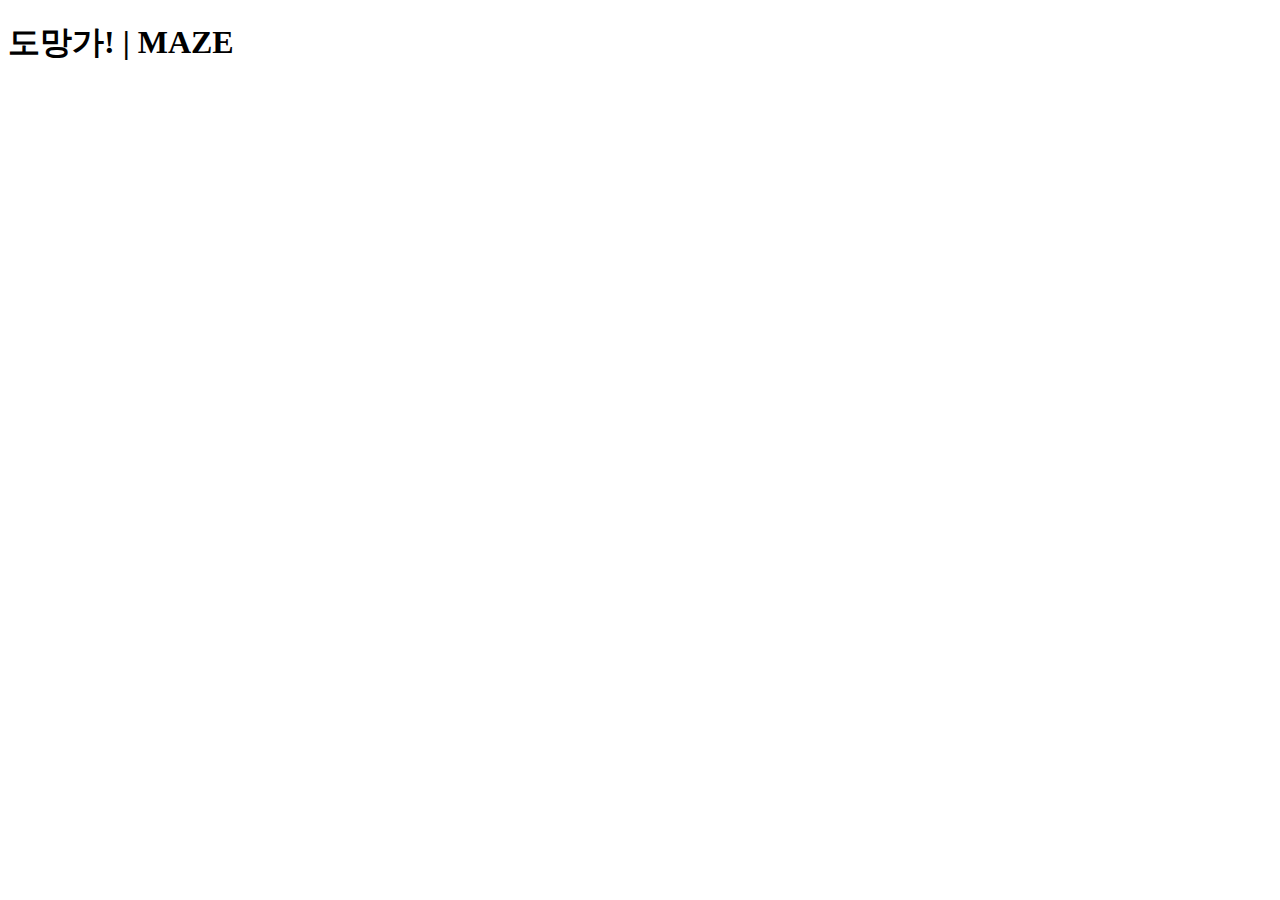
==== index.html @ 481f07fa "Update index.html" ====
<!DOCTYPE html>
<html lang="ko">
<head>
    <meta charset="UTF-8">
    <meta name="viewport" content="width=device-width, initial-scale=1.0">
    <title>도망가! | MAZE</title>
    <link rel="stylesheet" href="styles.css">
</head>
<body>
    <h1>도망가! | MAZE</h1>
    <div id="maze"></div>
    <p id="result"></p>
    <script src="script.js"></script>
</body>
</html>
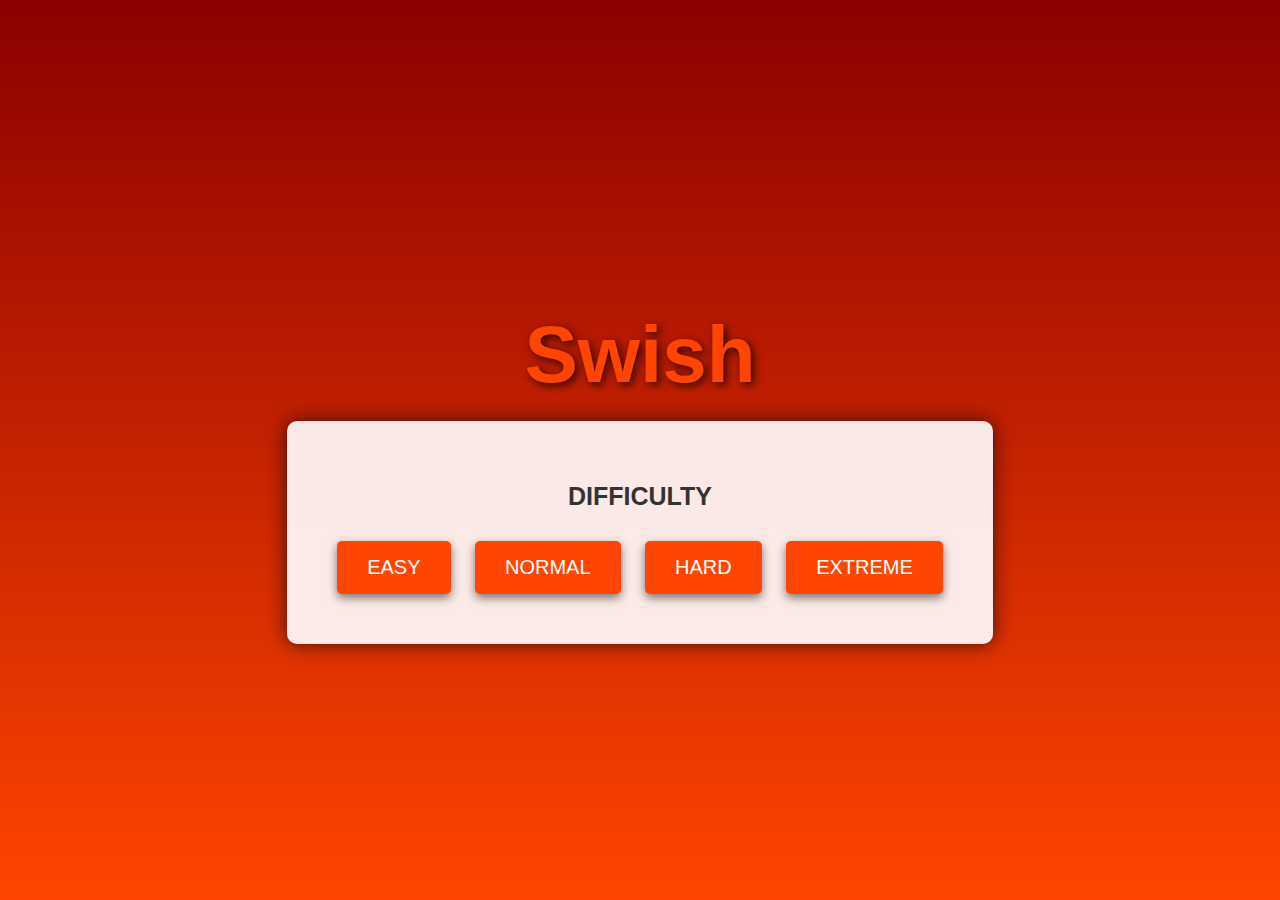
==== commit 34f2490e: "Add files via upload" ====
--- a/index.html
+++ b/index.html
@@ -1,15 +1,32 @@
-<!DOCTYPE html>
-<html lang="ko">
-<head>
-    <meta charset="UTF-8">
-    <meta name="viewport" content="width=device-width, initial-scale=1.0">
-    <title>도망가! | MAZE</title>
-    <link rel="stylesheet" href="styles.css">
-</head>
-<body>
-    <h1>도망가! | MAZE</h1>
-    <div id="maze"></div>
-    <p id="result"></p>
-    <script src="script.js"></script>
-</body>
-</html>
+<!DOCTYPE html>
+<html lang="ko">
+<head>
+    <meta charset="UTF-8">
+    <meta name="viewport" content="width=device-width, initial-scale=1.0">
+    <title>Swish</title>
+    <link rel="stylesheet" href="styles.css">
+</head>
+<body>
+    <audio id="backgroundMusic" src="background.mp3" loop></audio>
+    <audio id="scoreSound" src="score.mp3"></audio>
+    <audio id="gameOverSound" src="gameover.mp3"></audio>
+    
+    <h1 id="gameTitle">Swish</h1>
+    <div id="difficultySelection">
+        <h2>DIFFICULTY</h2>
+        <button id="easyButton">EASY</button>
+        <button id="normalButton">NORMAL</button>
+        <button id="hardButton">HARD</button>
+        <button id="extremeButton">EXTREME</button>
+    </div>
+    
+    <canvas id="gameCanvas"></canvas>
+    <div id="gameOverScreen" class="hidden">
+        <h1>GAME OVER</h1>
+        <p id="finalScore"></p>
+        <button id="restartButton">RESTART?</button>
+    </div>
+    
+    <script src="script.js"></script>
+</body>
+</html>
--- a/styles.css
+++ b/styles.css
@@ -0,0 +1,128 @@
+body {
+    margin: 0;
+    display: flex;
+    flex-direction: column;
+    justify-content: center;
+    align-items: center;
+    height: 100vh;
+    background: linear-gradient(to bottom, #8B0000, #FF4500);
+    font-family: 'Arial', sans-serif;
+    overflow: hidden;
+}
+
+#gameTitle {
+    font-size: 80px;
+    color: #FF4500;
+    text-shadow: 3px 3px 8px rgba(0, 0, 0, 0.7);
+    margin-bottom: 20px;
+}
+
+#difficultySelection {
+    text-align: center;
+    background: rgba(255, 255, 255, 0.9);
+    border-radius: 10px;
+    padding: 40px;
+    box-shadow: 0 0 20px rgba(0, 0, 0, 0.7);
+}
+
+#difficultySelection h2 {
+    font-size: 25px;
+    color: #333;
+    margin-bottom: 20px;
+}
+
+#difficultySelection button {
+    background-color: #FF4500;
+    color: white;
+    border: none;
+    padding: 15px 30px;
+    font-size: 20px;
+    border-radius: 5px;
+    cursor: pointer;
+    margin: 10px;
+    transition: background-color 0.3s, transform 0.2s;
+    box-shadow: 0 4px 10px rgba(0, 0, 0, 0.5);
+}
+
+#difficultySelection button:hover {
+    background-color: #FF6347;
+    transform: scale(1.05);
+}
+
+canvas {
+    border: 4px solid #000;
+    border-radius: 15px;
+    box-shadow: 0 0 30px rgba(0, 0, 0, 0.8);
+    display: none;
+}
+
+#gameOverScreen {
+    position: absolute;
+    top: 50%;
+    left: 50%;
+    transform: translate(-50%, -50%);
+    background: linear-gradient(to bottom, #8B0000, #FF4500);
+    color: white;
+    padding: 30px;
+    border-radius: 10px;
+    text-align: center;
+    display: none;
+    box-shadow: 0 0 20px rgba(0, 0, 0, 0.7);
+}
+
+#gameOverScreen h1 {
+    font-size: 40px;
+    margin: 0;
+    text-shadow: 2px 2px 4px rgba(0, 0, 0, 0.7);
+}
+
+#gameOverScreen p {
+    font-size: 26px;
+    margin: 10px 0;
+    font-weight: bold;
+}
+
+#restartButton {
+    background-color: #FF5733;
+    color: white;
+    border: none;
+    padding: 12px 25px;
+    font-size: 20px;
+    border-radius: 5px;
+    cursor: pointer;
+    transition: background-color 0.3s ease, transform 0.2s ease;
+    box-shadow: 0 4px 10px rgba(0, 0, 0, 0.5);
+}
+
+#restartButton:hover {
+    background-color: #C70039;
+    transform: scale(1.05);
+}
+
+#restartButton:active {
+    transform: scale(0.95);
+}
+
+.hidden {
+    display: none;
+}
+
+#score, #level {
+    position: absolute;
+    font-size: 20px;
+    color: #333;
+    background: rgba(255, 255, 255, 0.8);
+    border-radius: 5px;
+    padding: 10px;
+    box-shadow: 0 0 15px rgba(0, 0, 0, 0.3);
+}
+
+#score {
+    top: 10px;
+    left: 10px;
+}
+
+#level {
+    top: 10px;
+    right: 10px;
+}
